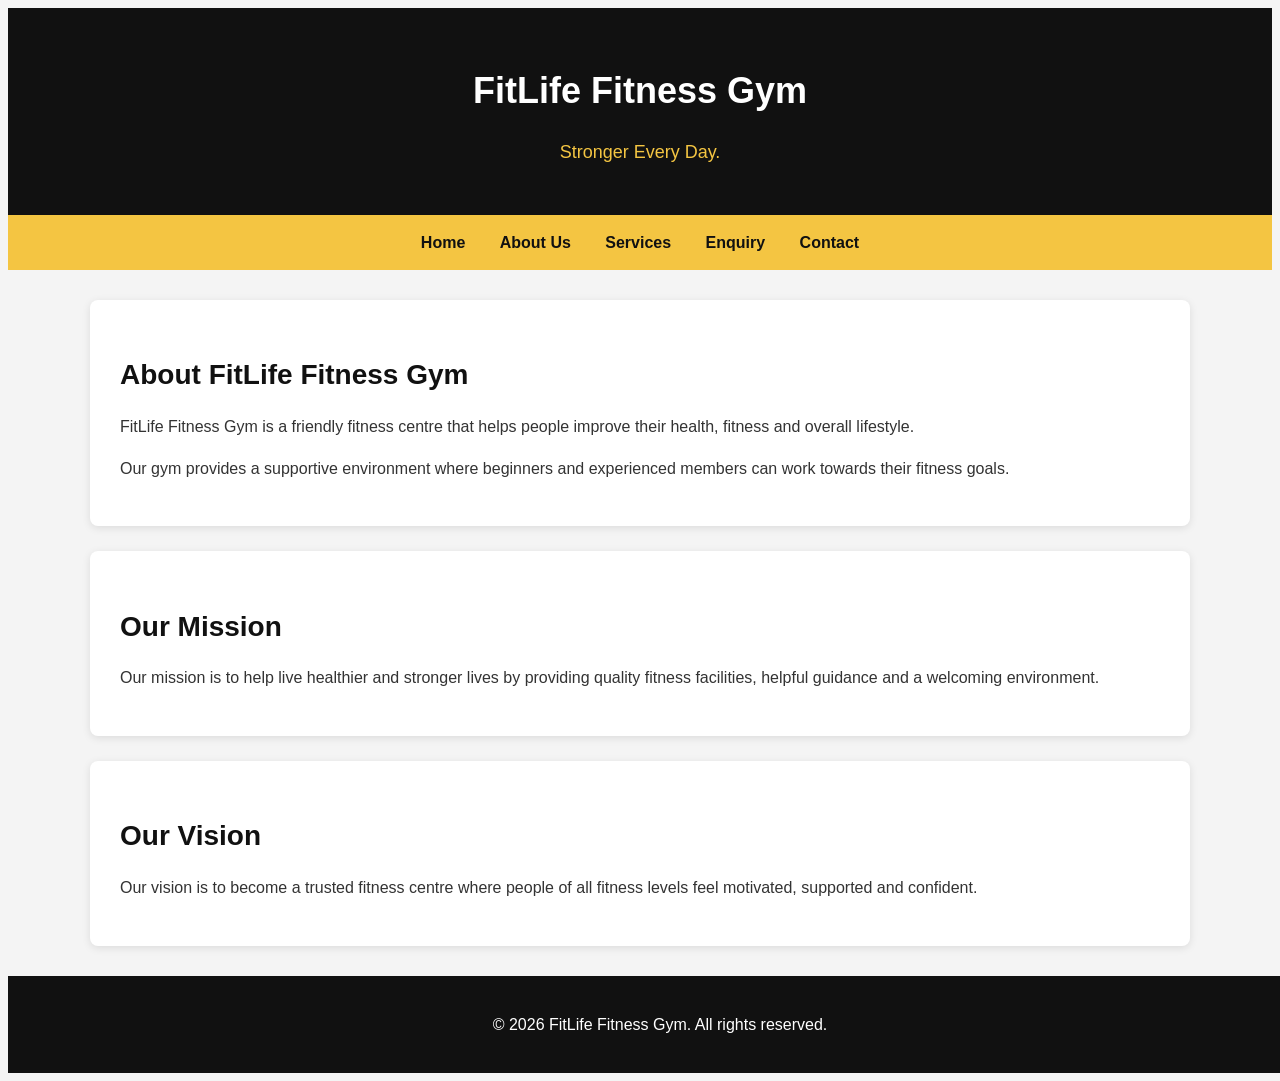
==== about.html @ d63f673b "Added css style sheet for part 2 Added README.md file And lastly included comments." ====
<!DOCTYPE html>
<html lang="en">

<head>
    <meta charset="UTF-8">
    <meta name="viewport" content="width=device-width, initial-scale=1.0">
    <title>About Us - FitLife Fitness Gym</title>
    <link rel="stylesheet" href="css/style.css"
</head>

<body>

    <!-- Header Section -->
    <header>
        <h1>FitLife Fitness Gym</h1>
        <p>Stronger Every Day.</p>
    </header>

    <!-- Navigation Menu -->
    <nav>
        <a href="index.html">Home</a>
        <a href="about.html">About Us</a>
        <a href="services.html">Services</a>
        <a href="enquiry.html">Enquiry</a>
        <a href="contact.html">Contact</a>
    </nav>

    <!-- Main Content -->
    <main>

        <section>
            <h2>About FitLife Fitness Gym</h2>

            <p>
                FitLife Fitness Gym is a friendly fitness centre that helps people improve their health, fitness and overall lifestyle.
            </p>

            <p>
                Our gym provides a supportive environment where beginners and experienced members can work towards their fitness goals.
            </p>
        </section>

        <section>
            <h2>Our Mission</h2>

            <p>
                Our mission is to help live healthier and stronger lives by providing quality fitness facilities, helpful guidance and a welcoming environment.
            </p>
        </section>

        <section>
            <h2>Our Vision</h2>
            
            <p>
                Our vision is to become a trusted fitness centre where people of all fitness levels feel motivated, supported and confident.
            </p>
        </section>

    </main>

    <!-- Footer -->
    <footer>
        <p>&copy; 2026 FitLife Fitness Gym. All rights reserved.</P>
    </footer>

</body>

</html>
---- css/style.css ----
</> CSS

/* ==============================
   FitLife Fitness Gym
   Main Stylesheet
   ============================== */

   /* General page styling */
* {
    margin: 0; 
    padding: 0;
    box-sizing: border-box; 
}

body {
    font-family: Arial, sans-serif;
    line-height: 1.6;
    background-color: #f4f4f4;
    color: #333;
}

/* Header */
footer {
    background-color: #111;
    color: white;
    text-align: center;
    padding: 20px;
    margin-top: 30px;
    width: 100%;
}

header {
    background-color: #111;
    color: white;
    text-align: center;
    padding: 30px 20px;
}

header h1 {
    font-size: 36px;
    margin-bottom: 5px;
}

header p {
    font-size: 18px;
    color: #f4c542;
}

/* Navigation */
nav {
    background-color: #f4c542;
    text-align: center;
    padding: 15px;
}

nav a {
    color: #111;
    text-decoration: none;
    font-weight: bold;
    margin: 0 15px;
}

nav a:hover {
    color: white;
}

/* Main Content */
main {
    max-width: 1100px;
    margin: 30px auto;
    padding: 0 20px;
}

section {
    background-color: white;
    padding: 30px;
    margin-bottom: 25px;
    border-radius: 8px;
    box-shadow: 0 2px 8px rgba(0, 0, 0, 0.1);
}

section h2 {
    color: #111;
    margin-bottom: 15px;
    font-size: 28px;
}

section p {
    margin-bottom: 15px;
}

/* Links and buttons */
a {
    color: #111;
}

main a {
    display: inline-block;
    background-color: #f4c542;
    color: #111;
    padding: 12px 20px;
    text-decoration: none;
    font-weight: bold;
    border-radius: 5px;
}

main a:hover {
    background-color: #111;
    color: white;
}

/* Mobile responsive design */
@media (max-width: 768px) {
    header h1 {
        font-size: 28px;
    }

    nav a {
        display: block;
        margin: 10px 0;
    }

    main {
        padding: 10px;\
    }

    section {
        padding: 20px;
    }
}
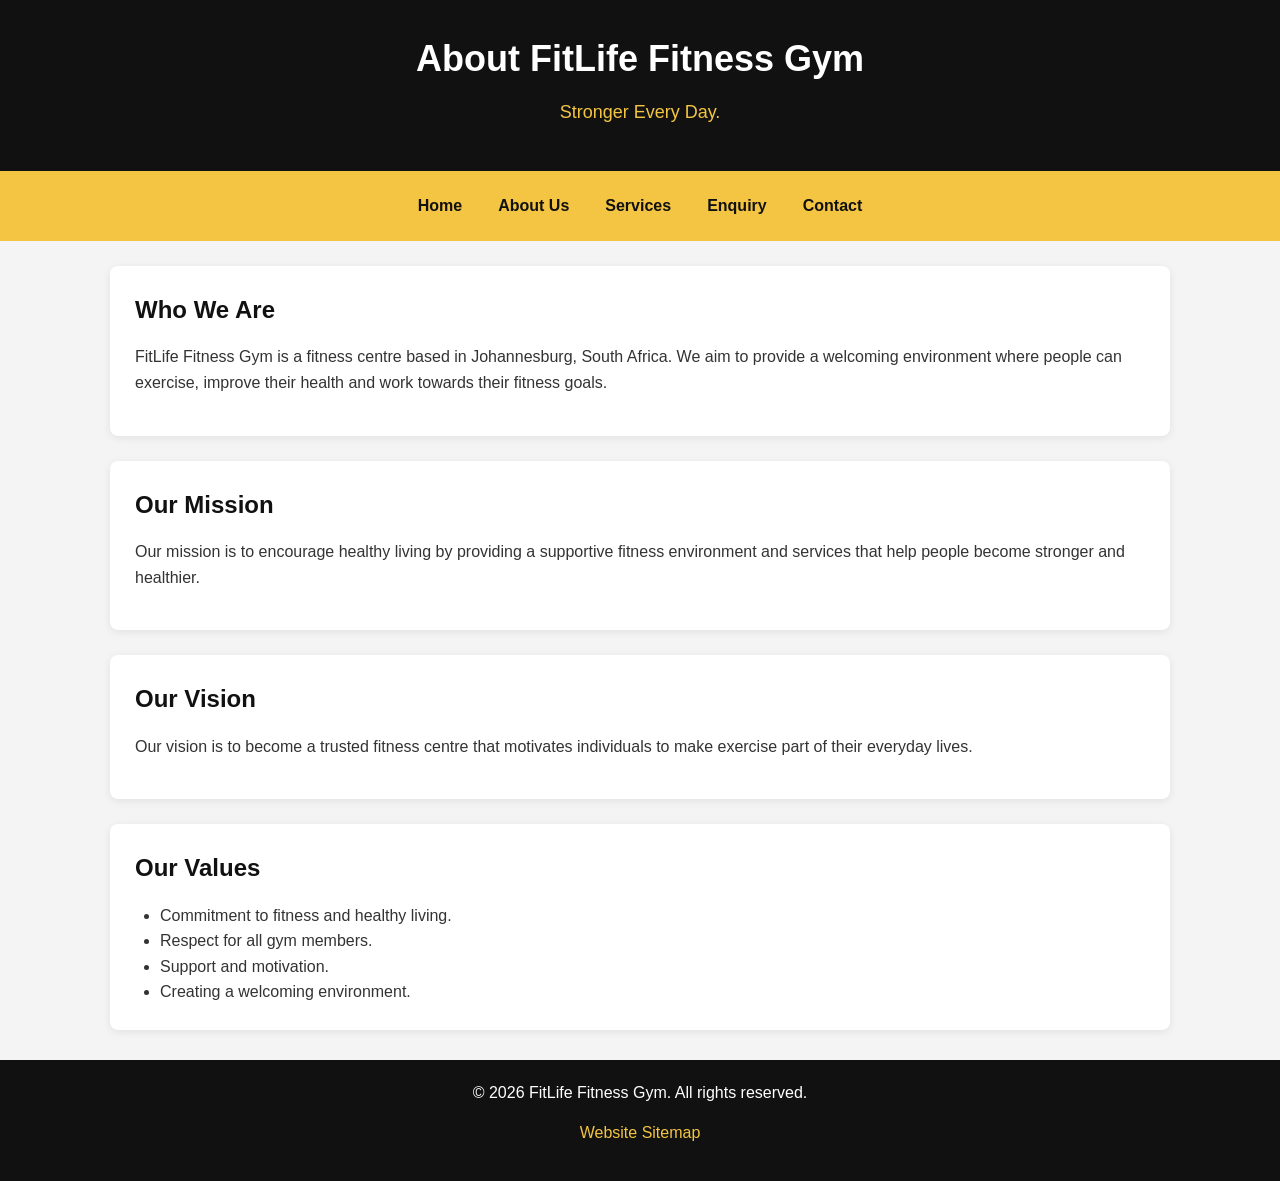
==== commit 33dc2dea: "Complete FitLife Part 3 improvements" ====
--- a/about.html
+++ b/about.html
@@ -1,23 +1,28 @@
 <!DOCTYPE html>
 <html lang="en">
-
 <head>
     <meta charset="UTF-8">
     <meta name="viewport" content="width=device-width, initial-scale=1.0">
-    <title>About Us - FitLife Fitness Gym</title>
-    <link rel="stylesheet" href="css/style.css"
+
+    <title>About Us | FitLife Fitness Gym</title>
+
+    <meta name="description" content="Learn about FitLife Fitness Gym, our mission and our commitment to helping people achieve their fitness goals.">
+
+    <meta name="keywords" content="about FitLife, fitness gym Johannesburg, our mission">
+
+    <link rel="stylesheet" href="css/style.css">
 </head>
 
 <body>
 
-    <!-- Header Section -->
+    <a class="skip-link" href="#main-content">Skip to content</a>
+
     <header>
-        <h1>FitLife Fitness Gym</h1>
+        <h1>About FitLife Fitness Gym</h1>
         <p>Stronger Every Day.</p>
     </header>
 
-    <!-- Navigation Menu -->
-    <nav>
+    <nav aria-label="Main navigation">
         <a href="index.html">Home</a>
         <a href="about.html">About Us</a>
         <a href="services.html">Services</a>
@@ -25,18 +30,16 @@
         <a href="contact.html">Contact</a>
     </nav>
 
-    <!-- Main Content -->
-    <main>
+    <main id="main-content">
 
         <section>
-            <h2>About FitLife Fitness Gym</h2>
+            <h2>Who We Are</h2>
 
             <p>
-                FitLife Fitness Gym is a friendly fitness centre that helps people improve their health, fitness and overall lifestyle.
-            </p>
-
-            <p>
-                Our gym provides a supportive environment where beginners and experienced members can work towards their fitness goals.
+                FitLife Fitness Gym is a fitness centre based in
+                Johannesburg, South Africa. We aim to provide a
+                welcoming environment where people can exercise,
+                improve their health and work towards their fitness goals.
             </p>
         </section>
 
@@ -44,25 +47,41 @@
             <h2>Our Mission</h2>
 
             <p>
-                Our mission is to help live healthier and stronger lives by providing quality fitness facilities, helpful guidance and a welcoming environment.
+                Our mission is to encourage healthy living by providing
+                a supportive fitness environment and services that help
+                people become stronger and healthier.
             </p>
         </section>
 
         <section>
             <h2>Our Vision</h2>
-            
+
             <p>
-                Our vision is to become a trusted fitness centre where people of all fitness levels feel motivated, supported and confident.
+                Our vision is to become a trusted fitness centre that
+                motivates individuals to make exercise part of their
+                everyday lives.
             </p>
+        </section>
+
+        <section>
+            <h2>Our Values</h2>
+
+            <ul>
+                <li>Commitment to fitness and healthy living.</li>
+                <li>Respect for all gym members.</li>
+                <li>Support and motivation.</li>
+                <li>Creating a welcoming environment.</li>
+            </ul>
         </section>
 
     </main>
 
-    <!-- Footer -->
     <footer>
-        <p>&copy; 2026 FitLife Fitness Gym. All rights reserved.</P>
+        <p>&copy; 2026 FitLife Fitness Gym. All rights reserved.</p>
+        <p><a href="sitemap.html">Website Sitemap</a></p>
     </footer>
 
+    <script src="js/script.js" defer></script>
+
 </body>
-
-</html>+</html>
--- a/css/style.css
+++ b/css/style.css
@@ -1,130 +1,305 @@
-</> CSS
-
-/* ==============================
-   FitLife Fitness Gym
-   Main Stylesheet
-   ============================== */
-
-   /* General page styling */
+
+/* =====================================
+   FITLIFE FITNESS GYM
+   MAIN STYLESHEET - PART 3
+===================================== */
+
+/* General settings */
 * {
-    margin: 0; 
+    margin: 0;
     padding: 0;
-    box-sizing: border-box; 
+    box-sizing: border-box;
+}
+
+html {
+    scroll-behavior: smooth;
 }
 
 body {
     font-family: Arial, sans-serif;
-    line-height: 1.6;
     background-color: #f4f4f4;
     color: #333;
+    line-height: 1.6;
+}
+
+/* Skip link for accessibility */
+.skip-link {
+    position: absolute;
+    left: -9999px;
+    top: 0;
+    background: #f4c542;
+    color: #111;
+    padding: 10px;
+}
+
+.skip-link:focus {
+    left: 10px;
+    z-index: 1000;
 }
 
 /* Header */
+header {
+    background-color: #111;
+    color: white;
+    text-align: center;
+    padding: 30px 20px;
+}
+
+header h1 {
+    font-size: 36px;
+    margin-bottom: 10px;
+}
+
+header p {
+    color: #f4c542;
+    font-size: 18px;
+}
+
+/* Navigation */
+nav {
+    background-color: #f4c542;
+    display: flex;
+    justify-content: center;
+    flex-wrap: wrap;
+    padding: 12px;
+}
+
+nav a {
+    color: #111;
+    text-decoration: none;
+    padding: 10px 18px;
+    font-weight: bold;
+    transition: background-color 0.3s;
+}
+
+nav a:hover,
+nav a:focus {
+    background-color: #111;
+    color: white;
+    border-radius: 5px;
+}
+
+/* Main content */
+main {
+    max-width: 1100px;
+    margin: 25px auto;
+    padding: 0 20px;
+}
+
+section {
+    background-color: white;
+    padding: 25px;
+    margin-bottom: 25px;
+    border-radius: 8px;
+    box-shadow: 0 2px 8px rgba(0, 0, 0, 0.08);
+}
+
+h2 {
+    color: #111;
+    margin-bottom: 15px;
+}
+
+h3 {
+    margin-top: 15px;
+    margin-bottom: 10px;
+}
+
+p {
+    margin-bottom: 15px;
+}
+
+ul {
+    margin-left: 25px;
+}
+
+/* Images */
+img {
+    max-width: 100%;
+    height: auto;
+    display: block;
+    margin: 15px auto;
+    border-radius: 8px;
+}
+
+/* Buttons */
+.button,
+button {
+    display: inline-block;
+    background-color: #f4c542;
+    color: #111;
+    border: none;
+    padding: 12px 20px;
+    margin-top: 10px;
+    border-radius: 5px;
+    font-weight: bold;
+    text-decoration: none;
+    cursor: pointer;
+    transition: background-color 0.3s, transform 0.3s;
+}
+
+.button:hover,
+button:hover {
+    background-color: #d9aa22;
+    transform: translateY(-2px);
+}
+
+/* Forms */
+form {
+    max-width: 650px;
+    margin-top: 20px;
+}
+
+label {
+    display: block;
+    font-weight: bold;
+    margin-top: 15px;
+}
+
+input,
+select,
+textarea {
+    width: 100%;
+    padding: 12px;
+    margin-top: 6px;
+    border: 1px solid #ccc;
+    border-radius: 5px;
+    font-size: 16px;
+    font-family: Arial, sans-serif;
+}
+
+input:focus,
+select:focus,
+textarea:focus {
+    outline: 2px solid #f4c542;
+    border-color: #111;
+}
+
+textarea {
+    resize: vertical;
+}
+
+/* FAQ accordion */
+.faq-item {
+    margin-bottom: 12px;
+}
+
+.faq-question {
+    width: 100%;
+    text-align: left;
+}
+
+.faq-answer {
+    background-color: #f4f4f4;
+    padding: 15px;
+    border-left: 4px solid #f4c542;
+}
+
+/* Service search */
+#serviceSearch {
+    max-width: 500px;
+}
+
+/* Sitemap */
+.sitemap-list li {
+    margin-bottom: 12px;
+}
+
+.sitemap-list a {
+    color: #222;
+    font-weight: bold;
+}
+
+.sitemap-list a:hover {
+    color: #b38a0d;
+}
+
+/* Feedback messages */
+#enquiryFeedback,
+#contactFeedback,
+#searchMessage {
+    margin-top: 15px;
+    font-weight: bold;
+}
+
+/* Footer */
 footer {
     background-color: #111;
     color: white;
     text-align: center;
     padding: 20px;
     margin-top: 30px;
-    width: 100%;
-}
-
-header {
-    background-color: #111;
-    color: white;
-    text-align: center;
-    padding: 30px 20px;
-}
-
-header h1 {
-    font-size: 36px;
-    margin-bottom: 5px;
-}
-
-header p {
-    font-size: 18px;
+}
+
+footer a {
     color: #f4c542;
-}
-
-/* Navigation */
-nav {
-    background-color: #f4c542;
-    text-align: center;
-    padding: 15px;
-}
-
-nav a {
-    color: #111;
     text-decoration: none;
-    font-weight: bold;
-    margin: 0 15px;
-}
-
-nav a:hover {
-    color: white;
-}
-
-/* Main Content */
-main {
-    max-width: 1100px;
-    margin: 30px auto;
-    padding: 0 20px;
-}
-
-section {
-    background-color: white;
-    padding: 30px;
-    margin-bottom: 25px;
-    border-radius: 8px;
-    box-shadow: 0 2px 8px rgba(0, 0, 0, 0.1);
-}
-
-section h2 {
-    color: #111;
-    margin-bottom: 15px;
-    font-size: 28px;
-}
-
-section p {
-    margin-bottom: 15px;
-}
-
-/* Links and buttons */
-a {
-    color: #111;
-}
-
-main a {
-    display: inline-block;
-    background-color: #f4c542;
-    color: #111;
-    padding: 12px 20px;
-    text-decoration: none;
-    font-weight: bold;
-    border-radius: 5px;
-}
-
-main a:hover {
-    background-color: #111;
-    color: white;
-}
-
-/* Mobile responsive design */
-@media (max-width: 768px) {
+}
+
+footer a:hover {
+    text-decoration: underline;
+}
+
+/* Responsive design - Tablets */
+@media screen and (max-width: 768px) {
+
     header h1 {
         font-size: 28px;
     }
 
+    nav {
+        flex-direction: column;
+        align-items: center;
+    }
+
     nav a {
-        display: block;
-        margin: 10px 0;
+        width: 100%;
+        text-align: center;
     }
 
     main {
-        padding: 10px;\
+        margin: 15px auto;
+        padding: 0 12px;
     }
 
     section {
-        padding: 20px;
-    }
-}
+        padding: 18px;
+    }
+}
+
+/* Responsive design - Mobile phones */
+@media screen and (max-width: 480px) {
+
+    header {
+        padding: 20px 10px;
+    }
+
+    header h1 {
+        font-size: 24px;
+    }
+
+    header p {
+        font-size: 16px;
+    }
+
+    body {
+        font-size: 15px;
+    }
+
+    section {
+        padding: 15px;
+    }
+
+    .button,
+    button {
+        width: 100%;
+        text-align: center;
+    }
+
+    input,
+    select,
+    textarea {
+        font-size: 16px;
+    }
+}
+
+
